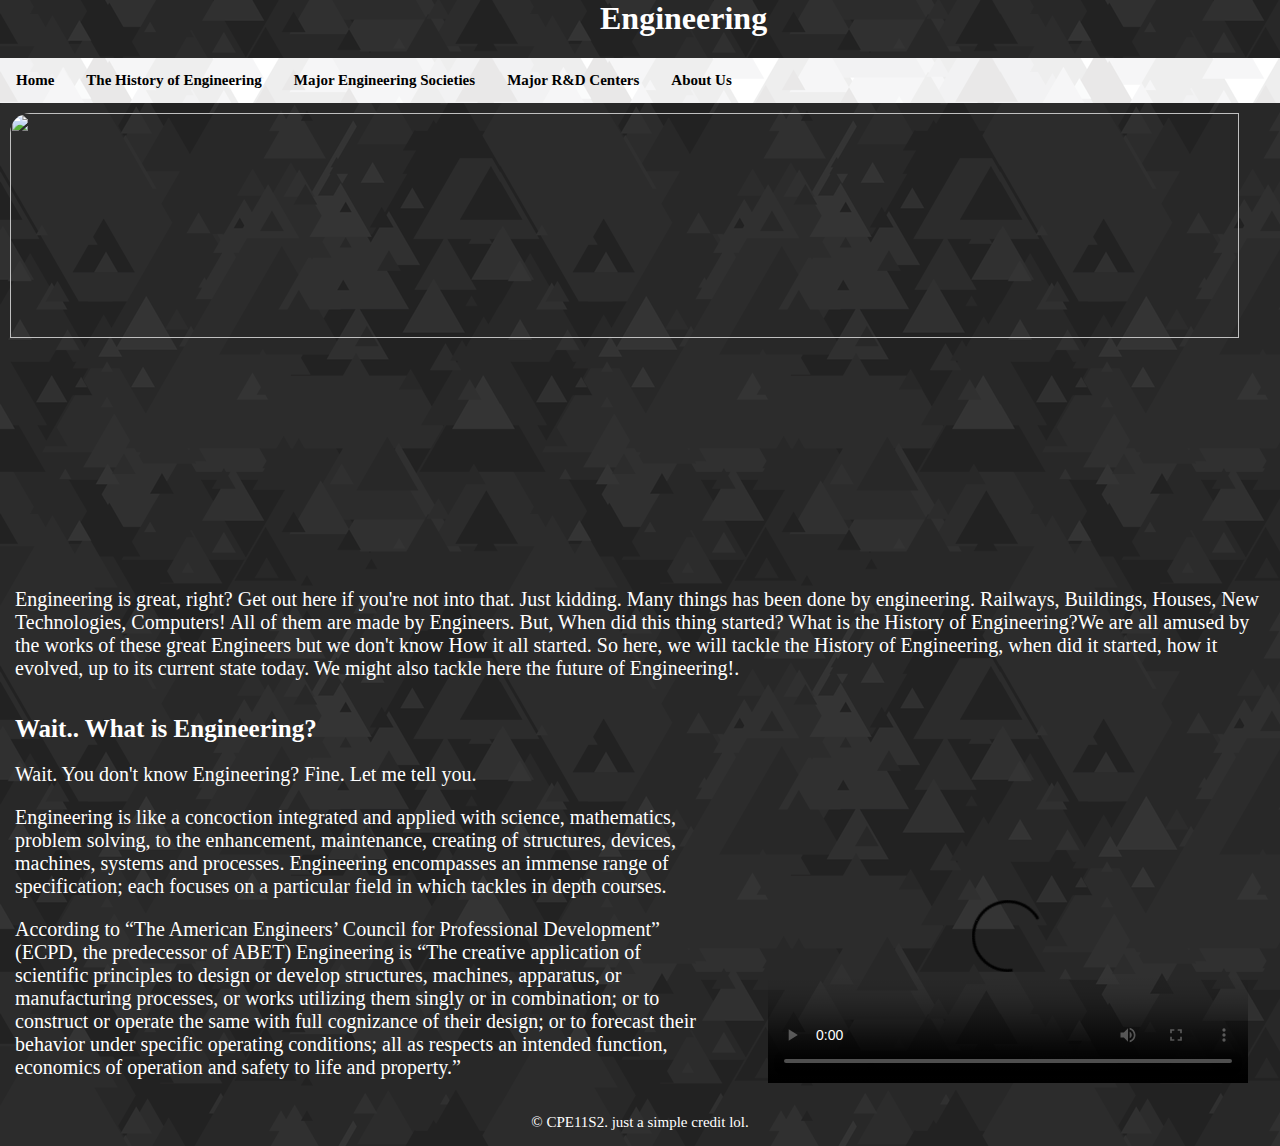
==== index.html @ 23c4d43b "Add files via upload" ====
<html>
<head>
    <meta http-equiv="Content-Type" content="text/html; charset=UTF-8">
    <link rel="stylesheet" type="text/css" href="style.css">
    <title>Engineering</title>
</head>
    <nav>
        <h1><a id="name" href="index.html">Engineering</a></h1>
        <div class="container">
            <a class="active" href="index.html">Home</a>
            <a href="history.html">The History of Engineering</a>
            <a href="societes.html">Major Engineering Societies</a>
            <a href="RND.html">Major R&amp;D Centers</a>
            <a href="about_us.html">About Us</a>
            </div>
    </nav>
<body>
    <img id="Background" src="images/engineering.jpg" width="98%" height="50%">
    <p id = "starttext">Engineering is great, right? Get out here if you're not into that. Just kidding. Many things has been done by engineering. Railways, Buildings, Houses, New Technologies, Computers! All of them are made by Engineers. But, When did this thing started? What is the History of Engineering?We are all amused by the works of these great Engineers but we don't know How it all started. So here, we will tackle the History of Engineering, when did it started, how it evolved, up to its current state today. We might also tackle here the future of Engineering!.</p>
    <h1 id="questions">Wait.. What is Engineering?</h1>
    <p>Wait. You don't know Engineering? Fine. Let me tell you.</p>
    <p id="pwv">Engineering is like a concoction integrated and applied with science, mathematics, problem solving, to the enhancement, maintenance, creating of structures, devices, machines, systems and processes. Engineering encompasses an immense range of specification; each focuses on a particular field in which tackles in depth courses.</p>
    <p id="pwv">According to “The American Engineers’ Council for Professional Development” (ECPD, the predecessor of ABET) Engineering is “The creative application of scientific principles to design or develop structures, machines, apparatus, or manufacturing processes, or works utilizing them singly or in combination; or to construct or operate the same with full cognizance of their design; or to forecast their behavior under specific operating conditions; all as respects an intended function, economics of operation and safety to life and property.”</p>
    <video id="video1" width="480" height="270" poster="videos/thumbnail.png" controls>
        <source src="videos/endyinir.mp4" type="video/mp4">
    </video>
    <p id="creds">&copy; CPE11S2. just a simple credit lol.</p>
    </body>
</html>
---- style.css ----
html {
    background-image: url(page-dark.png);
    font-family: 'Exo2i';
}
@font-face{
    font-family: "Exo2i";
    src: url(fonts/Exo2-Italic.otf);
}
body {
	margin: auto;
	overflow-x: scroll;
	overflow-y:scroll; 
}
header{
	color: black;
    background-image: url(page-light.png);
	margin: 0;
}
@font-face {
    font-family: "HeiseiKaku9";
    src: url(fonts/HeiseiKakuGoStd-W9.otf)
}
header a {
	color: black;
    text-decoration: none;
	margin:0 auto;
}
#name {
    padding-top: 15px;
    margin-left: 600px;
    margin-bottom: 15px;
}
nav ul {
    list-style-type: none;
    margin: 0;
    overflow: hidden;
    background-color: inherit;
}
nav li {
    float: left;
}
nav li a {
    display: inline-block;
    color: black;
    text-align: center;
    padding: 14px 16px;
    text-decoration: none;
}
nav li a:hover:not(.active) {
    background-color: inherit;
}
nav .active {
    background-image: inherit;
}
#image {
    position: relative;
    bottom: 200px;
    left: 1025px;
}
#text {
    width: 1000px;
    padding: 10px;
    border: 5px;
    margin: 0; 
}
a #links:active {
    text-decoration: none;
    color: black;
}
a #links:link {
    text-decoration: none;
    color: black;
}
a #links:visited {
    text-decoration: none;
    color: black;
}
.dropdown {
    float: left;
    overflow: hidden;
}
@font-face {
    font-family: "Exo2Ti";
    src: url(fonts/Exo2-ThinItalic.otf);
}
.container {
    font-family: 'Exo2Ti';
    overflow: hidden;
    background-image: url(page-light.png);
    font-weight: bolder;
}
.container a {
    float: left;
    font-size: 15px;
    color: black;
    text-align: center;
    padding: 14px 16px;
    text-decoration: none;
}
.dropdown .dropbtn {
    font-size: 15px;    
    border: none;
    outline: none;
    color: black;
    padding: 14px 16px;
    background-color: inherit;
    font-family: 'Exo2Ti';
    font-weight: bolder;
}
.dropbtn {
    font-family: 'Helvetica';
}
.container a:hover, .dropdown:hover .dropbtn {
    background-color: inherit;
    text-decoration: underline;
}
.dropdown-content {
    display: none;
    position: absolute;
    background-color: #f6a;
    border-radius: 6px;
    min-width: 160px;
    color: white;
    box-shadow: 0px 8px 16px 0px rgba(0,0,0,0.2);
    z-index: 1;
    margin-left: 17px;
    margin-top: -5px;
}
.dropdown-content a {
    float: none;
    color: white;
    padding: 12px 16px;
    text-decoration: none;
    display: block;
    text-align: left;
}
.dropdown-content a:hover {
    background-color: inherit;
    border-radius: 6px;
}
.dropdown:hover .dropdown-content {
    display: block;
}
.img {
    position: relative;
    margin-left: 15%;
}
#Codetest {
    width: 1000px;
    padding: 10px;
    border: 5px;
    margin: 0; 
    font-size: 15px;
}
#txt {
    font-size: 15px;
    position: relative;
    top: 13px;
    left: -10px;
    text-align: right;
}
.start {
    display: block;
    position: relative;
    top: 100px;
    text-align: center;
    font-size: 50px;
    color: white;
    font-kerning: none;
}
@font-face {
    font-family: "HelveLt";
    src: url(fonts/HelveticaNeuelt.ttf);
}
a {
    color:white;
    text-decoration: none
}
a:hover {
    text-decoration: underline
}
tr:hover td:hover {
    background-color: #c61;
}
#Background {
    position: relative;
    top: 10px;
    left: 10px;
    border-radius: 20px;
}
.greet {
    position: relative;
    top: 0px;
    left: 47%;
}
input {
    color: white;
    background-color: #f6a;
}
#last {
    position: relative;
    text-align: center;
    top: 0px;
    color: white;
}
#starttext {
    color: white;
    font-size: 20px;
    margin: 15px;
    padding-top: 20px;
}
#questions {
    color: white;
    font-size: 25px;
    margin: 15px;
    padding-top: 20px;
}
p {
    color: white;
    font-size: 20px;
    margin: 15px;
    padding-top: 5px;
}
#pwv {
    color: white;
    font-size: 20px;
    margin-left: 15px;
    margin-right: 45%;
    padding-top: 5px;
}
#video1 {
    margin-top: -22%;
    margin-left: 60%;
}
#creds{
    font-size: 15px;
    text-align: center;
}
#content{
    margin-left: 60%;
    margin-top: -15%;
}
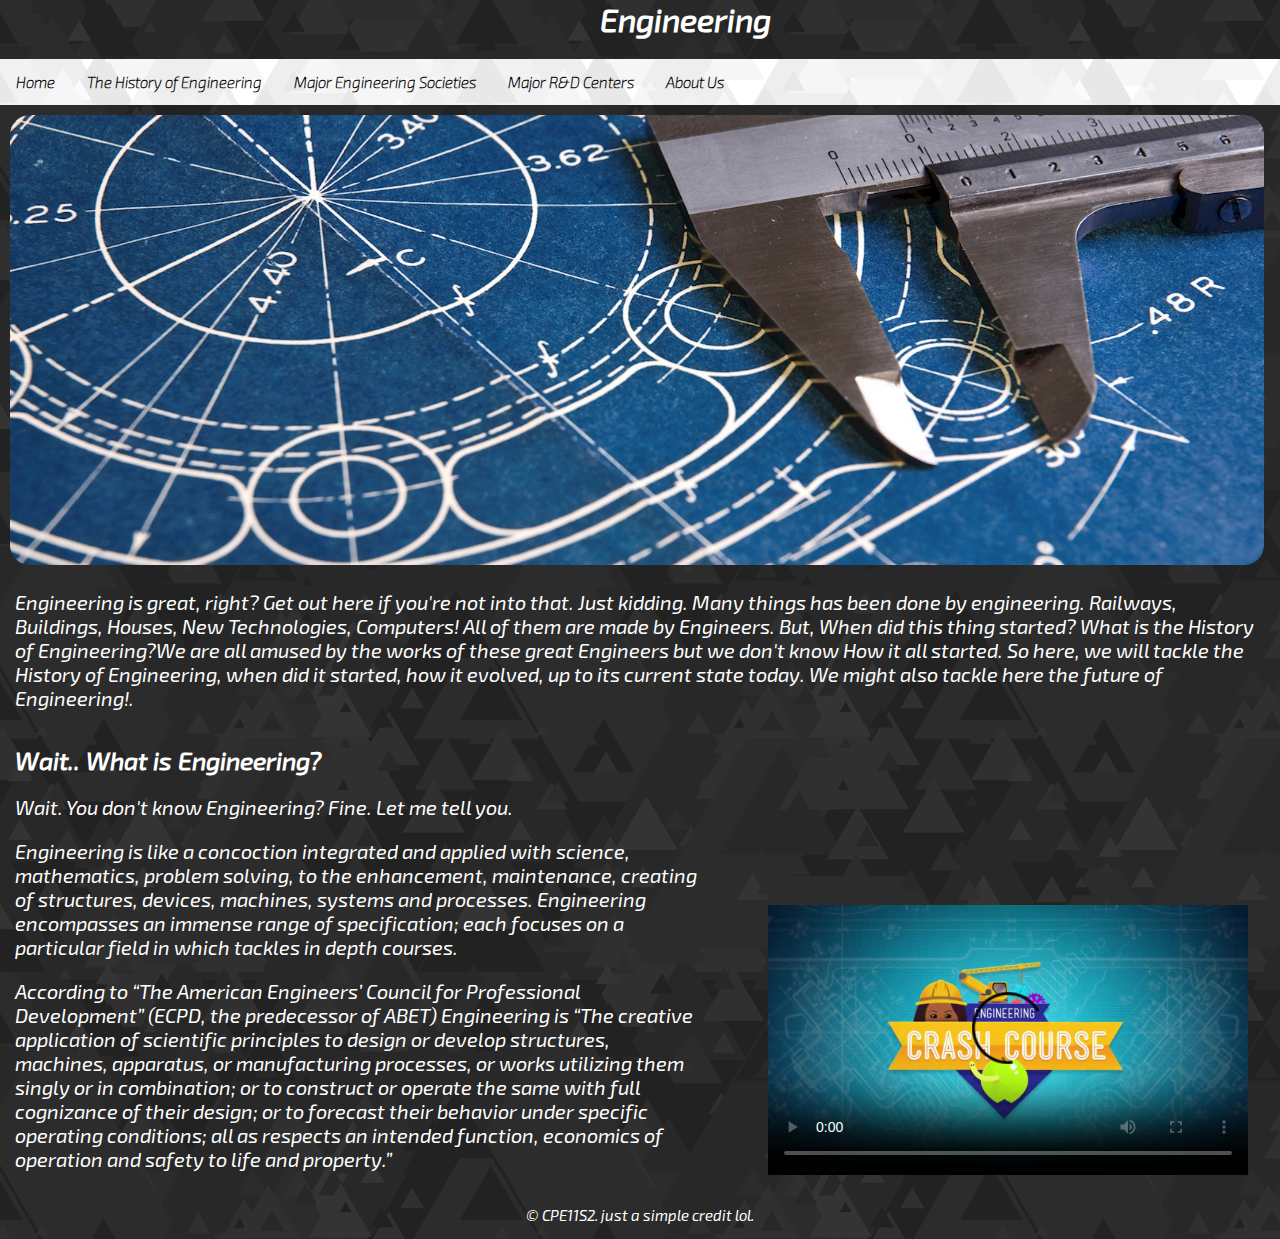
==== commit bcc1b5bb: "Update index.html" ====
--- a/index.html
+++ b/index.html
@@ -22,8 +22,8 @@
     <p id="pwv">Engineering is like a concoction integrated and applied with science, mathematics, problem solving, to the enhancement, maintenance, creating of structures, devices, machines, systems and processes. Engineering encompasses an immense range of specification; each focuses on a particular field in which tackles in depth courses.</p>
     <p id="pwv">According to “The American Engineers’ Council for Professional Development” (ECPD, the predecessor of ABET) Engineering is “The creative application of scientific principles to design or develop structures, machines, apparatus, or manufacturing processes, or works utilizing them singly or in combination; or to construct or operate the same with full cognizance of their design; or to forecast their behavior under specific operating conditions; all as respects an intended function, economics of operation and safety to life and property.”</p>
     <video id="video1" width="480" height="270" poster="videos/thumbnail.png" controls>
-        <source src="videos/endyinir.mp4" type="video/mp4">
+        <source src="videos/video.mp4" type="video/mp4">
     </video>
     <p id="creds">&copy; CPE11S2. just a simple credit lol.</p>
     </body>
-</html>+</html>
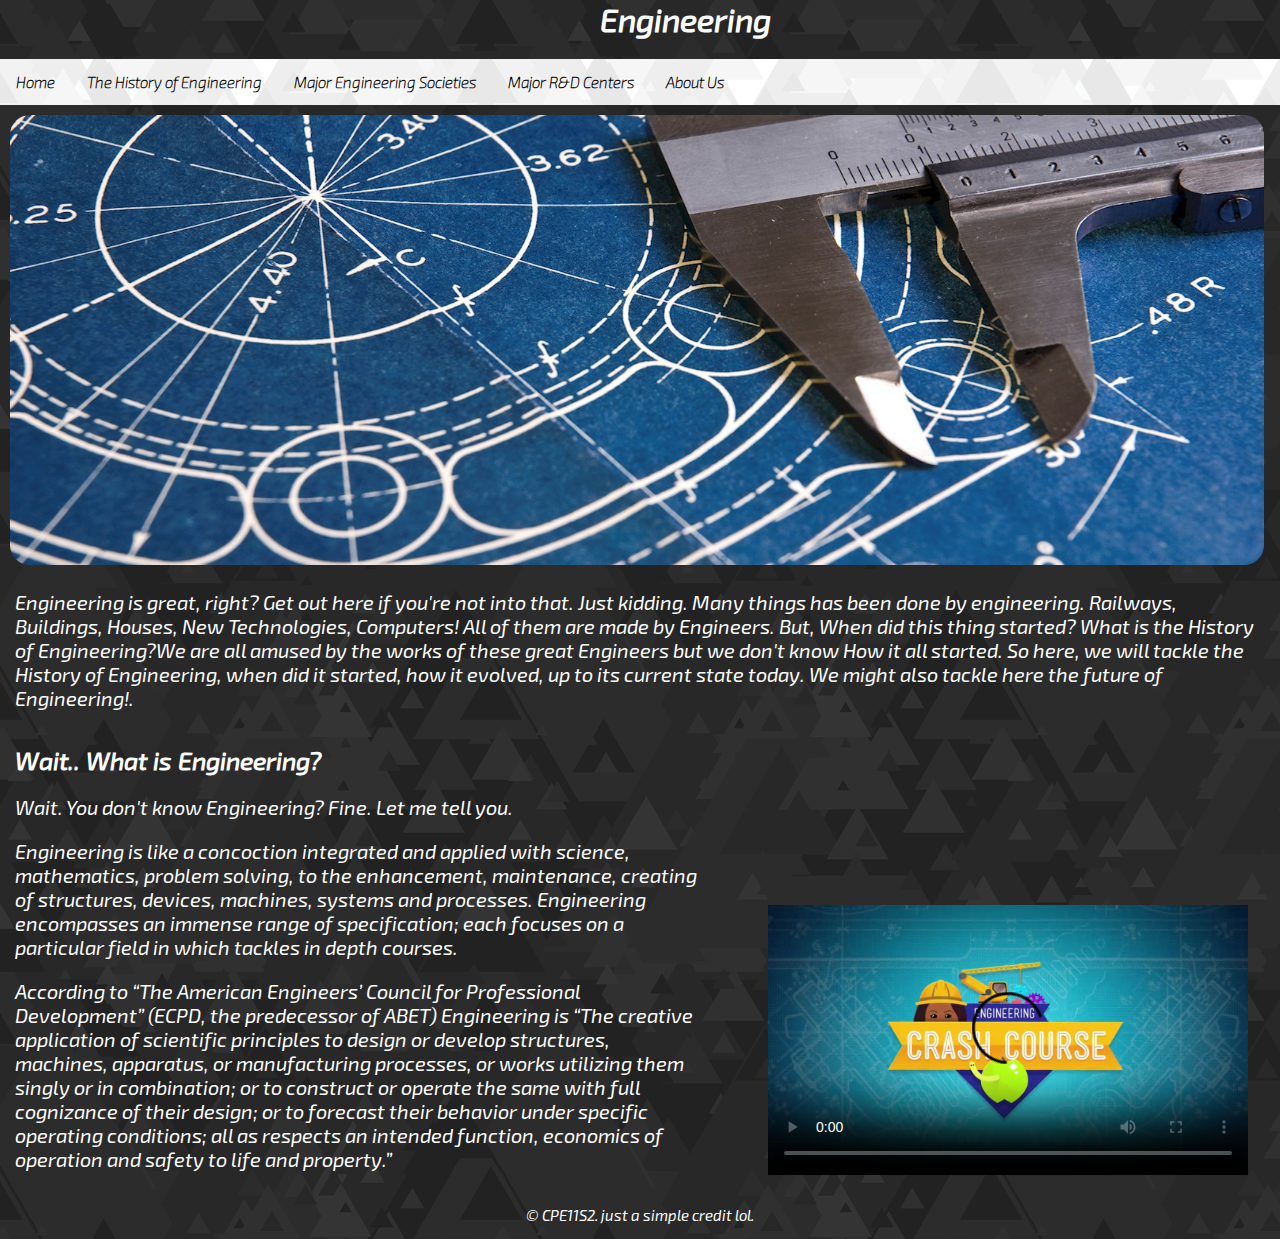
==== commit 42813230: "Updated Files" ====
--- a/index.html
+++ b/index.html
@@ -26,4 +26,4 @@
     </video>
     <p id="creds">&copy; CPE11S2. just a simple credit lol.</p>
     </body>
-</html>
+</html>--- a/style.css
+++ b/style.css
@@ -179,6 +179,9 @@
 a:hover {
     text-decoration: underline
 }
+table{
+    text-align: center;
+}
 tr:hover td:hover {
     background-color: #c61;
 }
@@ -238,5 +241,18 @@
 }
 #content{
     margin-left: 60%;
-    margin-top: -15%;
-}+    margin-top: -50%;
+    border-radius: 15px;
+}
+.LinksWithLogos{
+    display: inline-block;
+}
+#SocietyLinks{
+    font-size: 20px;
+    margin-left: 100px;
+    padding-bottom: -10%;
+}
+
+#logo{
+    border-radius: 10px;
+}
